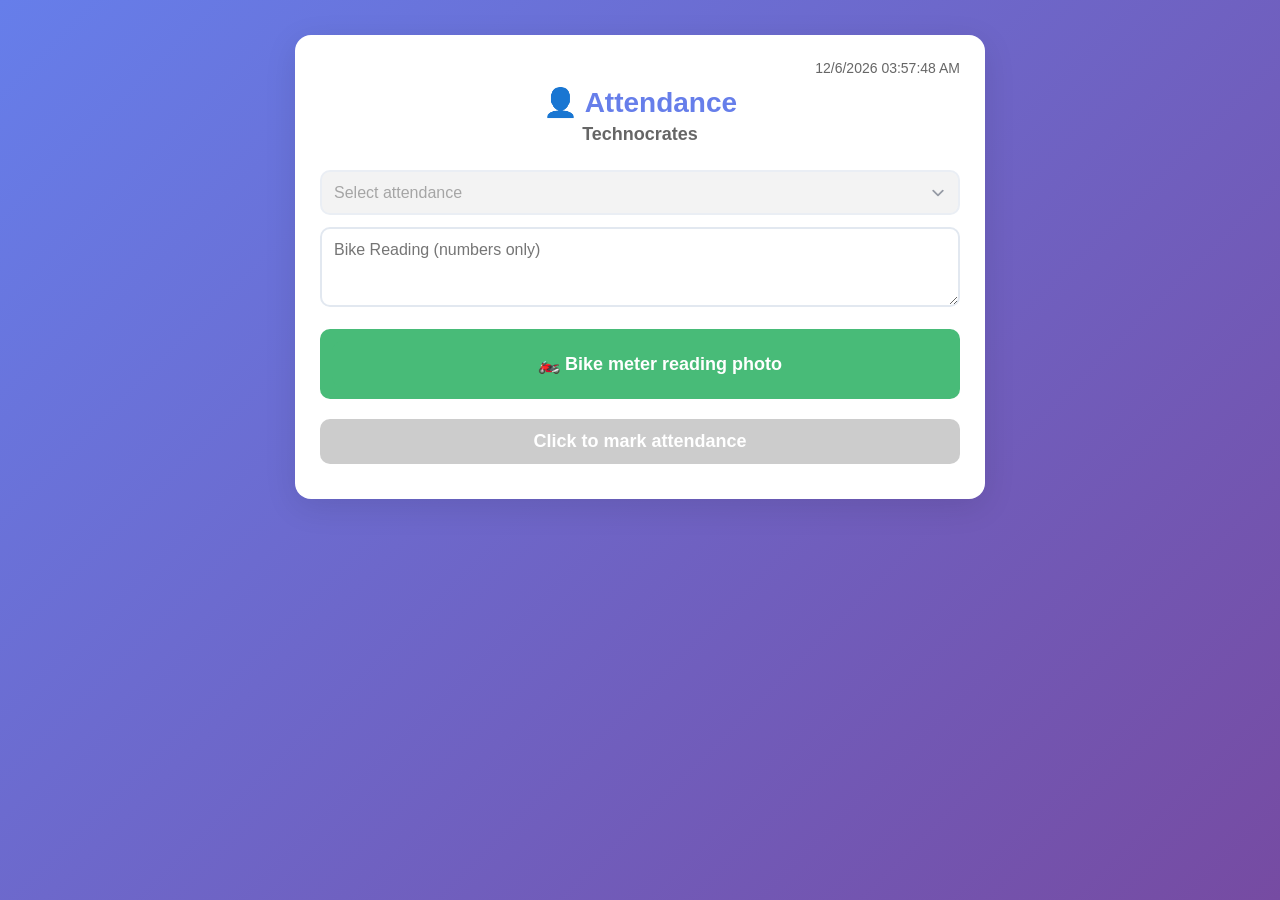
==== atn/index.html @ fea7fa8f "Create index.html" ====
<!DOCTYPE html>
<html lang="en">
<head>
  <meta charset="utf-8" />
  <meta name="viewport" content="width=device-width, initial-scale=1" />
  <title>Employee Attendance System</title>
  <meta http-equiv="Permissions-Policy" content="identity-credentials-get=self">
  <meta name="google-signin-use_fedcm" content="true">
  <script src="https://accounts.google.com/gsi/client" async defer></script>
  <style>
    * { box-sizing: border-box; }
    body {
      font-family: 'Segoe UI', Tahoma, Geneva, Verdana, sans-serif;
      max-width: 720px;
      margin: 0 auto;
      padding: 15px;
      background: linear-gradient(135deg, #667eea 0%, #764ba2 100%);
      min-height: 100vh;
      color: #333;
    }
    .card {
      background: white;
      border-radius: 16px;
      padding: 25px;
      box-shadow: 0 8px 32px rgba(0,0,0,0.1);
      margin: 20px 0;
    }
    .header {
      text-align: center;
      color: #667eea;
      margin-bottom: 25px;
      position: relative;
    }
    .header h1 { margin: 0; font-size: 28px; font-weight: 700; }
    .header p { margin: 5px 0 0; color: #666; font-size: 18px; font-weight: 600; }
    select, textarea, input[type="text"], input[type="email"] {
      display: block;
      width: 100%;
      margin: 12px 0;
      padding: 12px;
      border: 2px solid #e2e8f0;
      border-radius: 10px;
      font-size: 16px;
      transition: border-color 0.3s;
      font-family: inherit;
      -webkit-appearance: none;
      -moz-appearance: none;
      appearance: none;
    }
    select {
      background-image: url("data:image/svg+xml,%3csvg xmlns='http://www.w3.org/2000/svg' fill='none' viewBox='0 0 20 20'%3e%3cpath stroke='%236b7280' stroke-linecap='round' stroke-linejoin='round' stroke-width='1.5' d='m6 8 4 4 4-4'/%3e%3c/svg%3e");
      background-position: right 0.5rem center;
      background-repeat: no-repeat;
      background-size: 1.5em 1.5em;
      padding-right: 2.5rem;
    }
    select:focus, textarea:focus, input[type="text"]:focus, input[type="email"]:focus {
      outline: none;
      border-color: #667eea;
    }
    textarea {
      resize: vertical;
      min-height: 80px;
    }
    label {
      font-weight: 600;
      color: #4a5568;
      margin-top: 4px;
      margin-bottom: 0;
    }
    button, input[type="file"] {
      padding: 12px 20px;
      border-radius: 10px;
      border: none;
      cursor: pointer;
      margin: 10px 0;
      font-weight: 600;
      font-size: 18px;
      transition: all 0.3s;
      width: 100%;
      color: white;
      background: #999;
      cursor: not-allowed;
      text-align: center;
      display: inline-block;
      overflow: hidden;
    }
    input[type="file"] {
      background: #48bb78;
      cursor: pointer;
      color: white;
      font-family: inherit;
      padding: 12px;
      position: relative;
    }
    input[type="file"]::-webkit-file-upload-button {
      visibility: hidden;
    }
    input[type="file"]::before {
      content: "🏍️ Bike meter reading photo";
      display: inline-block;
      background: #48bb78;
      border-radius: 10px;
      padding: 12px 20px;
      outline: none;
      white-space: nowrap;
      -webkit-user-select: none;
      cursor: pointer;
      font-weight: 600;
      font-size: 18px;
      color: white;
      text-align: center;
      width: 100%;
    }
    input[type="file"]:hover::before {
      background: #38a169;
    }
    button.enabled {
      background: #48bb78;
      cursor: pointer;
    }
    button.enabled:hover, input[type="file"]:hover {
      background: #38a169;
      transform: translateY(-2px);
    }
    button:disabled {
      background: #ccc;
      cursor: not-allowed;
      transform: none;
    }
    video, canvas {
      width: 100%;
      max-width: 280px;
      max-height: 210px;
      border-radius: 12px;
      background: #000;
      margin: 15px auto;
      display: block;
    }
    .preview-img {
      max-width: 280px;
      max-height: 210px;
      border-radius: 12px;
      display: block;
      margin: 0 auto;
    }
    .bike-preview {
      max-width: 100px;
      max-height: 75px;
      border-radius: 8px;
      display: block;
      margin: 10px auto;
    }
    .welcome {
      font-size: 16px;
      margin-bottom: 10px;
      font-weight: 600;
      color: #4a5568;
      text-align: center;
      display: none;
    }
    .result {
      margin-top: 15px;
      padding: 15px;
      border-radius: 10px;
      font-weight: 500;
      text-align: center;
    }
    .success {
      background: #c6f6d5;
      color: #22543d;
      border: 1px solid #9ae6b4;
    }
    .error {
      background: #fed7d7;
      color: #742a2a;
      border: 1px solid #fc8181;
    }
    .loading {
      background: #bee3f8;
      color: #2c5282;
      border: 1px solid #90cdf4;
    }
    .toast {
      visibility: hidden;
      min-width: 250px;
      margin: auto;
      background-color: #333;
      color: #fff;
      text-align: center;
      border-radius: 10px;
      padding: 16px;
      position: fixed;
      z-index: 1000;
      left: 50%;
      top: 50%;
      transform: translate(-50%, -50%);
      font-size: 16px;
      box-shadow: 0 4px 8px rgba(0,0,0,0.2);
    }
    .toast.show {
      visibility: visible;
      animation: fadein 0.5s, fadeout 0.5s 2.5s;
    }
    @keyframes fadein {
      from { opacity: 0; }
      to { opacity: 1; }
    }
    @keyframes fadeout {
      from { opacity: 1; }
      to { opacity: 0; }
    }
    #readingPhotoLabel {
      display: none;
    }
    #checkLocation {
      background: #667eea;
      color: white;
      padding: 12px 20px;
      border-radius: 10px;
      margin: 10px 0;
      font-weight: 600;
      font-size: 18px;
      transition: all 0.3s;
      width: 100%;
      border: none;
      cursor: pointer;
    }
    #checkLocation:hover {
      background: #5a67d8;
      transform: translateY(-2px);
    }
    #datetime {
      text-align: right;
      font-size: 14px;
      color: #666;
      margin-bottom: 10px;
    }
    .modal {
      display: none;
      position: fixed;
      z-index: 1;
      left: 0;
      top: 0;
      width: 100%;
      height: 100%;
      overflow: auto;
      background-color: rgba(0,0,0,0.4);
      justify-content: center;
      align-items: center;
    }
    .modal-content {
      background-color: #fefefe;
      margin: auto;
      padding: 20px;
      border: 1px solid #888;
      width: 80%;
      max-width: 300px;
      border-radius: 10px;
      text-align: center;
      animation: fadeIn 0.3s;
      box-shadow: 0 4px 8px rgba(0,0,0,0.2);
    }
    @keyframes fadeIn {
      from {opacity: 0; transform: scale(0.9);}
      to {opacity: 1; transform: scale(1);}
    }
    .close {
      color: #aaa;
      float: right;
      font-size: 28px;
      font-weight: bold;
    }
    .close:hover,
    .close:focus {
      color: black;
      text-decoration: none;
      cursor: pointer;
    }
    #modalOk {
      background: #48bb78;
      color: white;
      padding: 10px 20px;
      border: none;
      border-radius: 5px;
      cursor: pointer;
      margin-top: 10px;
    }
    #modalOk:hover {
      background: #38a169;
    }
    #attendanceModal .modal-content {
      max-width: 90%;
      width: auto;
      overflow-x: auto;
    }
    #attendanceTable {
      width: 100%;
      border-collapse: collapse;
    }
    #attendanceTable th, #attendanceTable td {
      border: 1px solid #ddd;
      padding: 8px;
      text-align: left;
    }
    #attendanceTable th {
      background-color: #f2f2f2;
    }
    #attendanceTable a {
      color: #667eea;
      text-decoration: none;
    }
    #attendanceTable a:hover {
      text-decoration: underline;
    }
    #attendanceFilter {
      margin-bottom: 10px;
      width: 100%;
    }
    #checkAttendance {
      background: #667eea;
      color: white;
      padding: 8px 16px;
      border-radius: 8px;
      margin: 10px 0;
      font-weight: 500;
      font-size: 16px;
      width: auto;
      display: none;
    }
    #checkAttendance:hover {
      background: #5a67d8;
    }
    @media (max-width: 600px) {
      body { padding: 10px; }
      .card { padding: 20px; margin: 10px 0; }
      .header h1 { font-size: 24px; }
      .header p { font-size: 16px; }
      button, input[type="file"] { font-size: 16px; padding: 14px; }
      video, .preview-img { max-width: 100%; max-height: 200px; }
      select { padding-right: 2rem; font-size: 16px; }
      #datetime { font-size: 12px; margin-bottom: 5px; }
    }
    @media (max-width: 480px) {
      body { padding: 5px; }
      .card { padding: 15px; }
      .header h1 { font-size: 22px; }
      button, input[type="file"] { font-size: 15px; padding: 12px; }
    }
  </style>
</head>
<body>
  <div class="card">
    <div class="header">
      <div id="datetime"></div>
      <h1>👤 Attendance</h1>
      <p>Technocrates</p>
    </div>
    <div class="welcome" id="welcome">Welcome, <span id="userEmail">Not signed in</span></div>
    <div id="gSignInWrapper" style="text-align:center; margin-bottom:20px;">
      <div id="g_id_onload"
           data-client_id="333245582834-m1u6kn51f7cscdkccsbcgfbav0mn5vm1.apps.googleusercontent.com"
           data-callback="handleCredentialResponse"
           data-scope="profile email">
      </div>
      <div class="g_id_signin"
           data-type="standard"
           data-shape="rect"
           data-theme="outline"
           data-text="signin_with"
           data-size="large"
           data-logo_alignment="center">
      </div>
      <p id="signOutBtn" style="display:none;cursor:pointer;color:#667eea;text-decoration:underline;">Change mail ID</p>
    </div>
    <button id="checkAttendance">Check my attendance</button>
    <select id="status" required disabled>
      <option value="" disabled selected>Select attendance</option>
      <option value="Duty start">Duty start</option>
      <option value="Lunch start">Lunch start</option>
      <option value="Lunch done">Lunch done</option>
      <option value="Duty off">Duty off</option>
    </select>
    <button id="checkLocation" style="display:none;">Reached office?</button>
    <textarea id="bikeReading" placeholder="Bike Reading (numbers only)"></textarea>
    <label id="readingPhotoLabel" for="bikePhoto">Bike meter reading photo</label>
    <input type="file" id="bikePhoto" accept="image/*" capture="environment" />
    <div id="bikePreviewArea" style="text-align: center;"></div>
    <button id="markAttendance" disabled>Click to mark attendance</button>
    <video id="video" autoplay playsinline style="display:none;"></video>
    <canvas id="canvas" style="display:none;"></canvas>
    <div id="previewArea"></div>
    <div id="statusMsg" class="result" style="display:none;"></div>
    <div id="toast" class="toast"></div>
  </div>
  <!-- Modal for location messages -->
  <div id="locationModal" class="modal">
    <div class="modal-content">
      <span class="close">&times;</span>
      <p id="modalMessage"></p>
      <button id="modalOk">OK</button>
    </div>
  </div>
  <!-- Modal for attendance records -->
  <div id="attendanceModal" class="modal">
    <div class="modal-content">
      <span class="close">&times;</span>
      <h2>Attendance Records</h2>
      <select id="attendanceFilter">
        <option value="All">All</option>
        <option value="Full day">Full day</option>
        <option value="Late">Late</option>
        <option value="Half day">Half day</option>
        <option value="Off">Off</option>
        <option value="Incomplete attendance">Incomplete</option>
      </select>
      <table id="attendanceTable">
        <thead>
          <tr>
            <th>Serial</th>
            <th>Date</th>
            <th>Duty Start</th>
            <th>Lunch Start</th>
            <th>Lunch Done</th>
            <th>Duty Off</th>
            <th>Attendance</th>
            <th>Bike Running</th>
          </tr>
        </thead>
        <tbody></tbody>
      </table>
    </div>
  </div>
  <script>
    const SCRIPT_URL = "https://script.google.com/macros/s/AKfycbylgOCok7wb4JizI_xWTvuc82Up_eAObDY0txfjf1-O5Mla-Qg3vU1AdmZxlWQG_g9v1A/exec";
    const allowedOfficeLocation = { lat: 26.849701, lon: 80.913972 };
    const allowedRadiusMeters = 200;
    const elements = {
      status: document.getElementById('status'),
      checkLocation: document.getElementById('checkLocation'),
      bikeReading: document.getElementById('bikeReading'),
      bikePhoto: document.getElementById('bikePhoto'),
      welcome: document.getElementById('welcome'),
      userEmail: document.getElementById('userEmail'),
      markAttendanceBtn: document.getElementById('markAttendance'),
      video: document.getElementById('video'),
      canvas: document.getElementById('canvas'),
      previewArea: document.getElementById('previewArea'),
      bikePreviewArea: document.getElementById('bikePreviewArea'),
      statusMsg: document.getElementById('statusMsg'),
      locationModal: document.getElementById('locationModal'),
      modalMessage: document.getElementById('modalMessage'),
      modalOk: document.getElementById('modalOk'),
      checkAttendance: document.getElementById('checkAttendance'),
      attendanceModal: document.getElementById('attendanceModal'),
      attendanceFilter: document.getElementById('attendanceFilter'),
      attendanceTable: document.getElementById('attendanceTable'),
      toast: document.getElementById('toast')
    };
    let stream = null;
    let lastDataUrl = null;
    let userEmailValue = '';
    let isUploading = false;
    let currentLocation = null;
    let verificationMessage = '';
    let attendanceData = [];
    let todayAttendanceCount = 0;
    function showModal(message) {
      elements.modalMessage.textContent = message;
      elements.locationModal.style.display = 'flex';
    }
    function showToast(message) {
      elements.toast.textContent = message;
      elements.toast.className = 'toast show';
      setTimeout(() => {
        elements.toast.className = 'toast';
      }, 3000);
    }
    const modalClose = document.getElementsByClassName("close")[0];
    modalClose.onclick = () => {
      elements.locationModal.style.display = "none";
    };
    elements.modalOk.onclick = () => {
      elements.locationModal.style.display = "none";
    };
    window.onclick = (event) => {
      if (event.target == elements.locationModal) {
        elements.locationModal.style.display = "none";
      }
      if (event.target == elements.attendanceModal) {
        elements.attendanceModal.style.display = "none";
      }
    };
    const attendanceModalClose = elements.attendanceModal.querySelector('.close');
    attendanceModalClose.onclick = () => {
      elements.attendanceModal.style.display = "none";
    };
    async function updateAttendanceOptions() {
      if (!userEmailValue) {
        elements.status.innerHTML = `<option value="" disabled selected>Select attendance</option>`;
        elements.status.disabled = true;
        return;
      }
      try {
        const response = await fetch(`${SCRIPT_URL}?action=getAttendanceCount&email=${encodeURIComponent(userEmailValue)}`);
        const data = await response.json();
        todayAttendanceCount = data.count || 0;
        const allOptions = [
          { value: "Duty start", text: "Duty start" },
          { value: "Lunch start", text: "Lunch start" },
          { value: "Lunch done", text: "Lunch done" },
          { value: "Duty off", text: "Duty off" }
        ];
        elements.status.innerHTML = `<option value="" disabled selected>Select attendance</option>`;
        if (todayAttendanceCount < 4) {
          const expectedOption = allOptions[todayAttendanceCount];
          elements.status.innerHTML += `<option value="${expectedOption.value}">${expectedOption.text}</option>`;
          elements.status.disabled = false;
        } else {
          elements.status.disabled = true;
        }
        updateButtonState();
      } catch (err) {
        console.error('Error fetching attendance count:', err);
        elements.status.disabled = true;
      }
    }
    function handleCredentialResponse(response) {
      try {
        const responsePayload = decodeJwtResponse(response.credential);
        userEmailValue = responsePayload.email || '';
        elements.userEmail.textContent = userEmailValue || 'Sign-in failed';
        if (userEmailValue) {
          elements.welcome.style.display = 'block';
          elements.checkAttendance.style.display = 'block';
          updateAttendanceOptions(); // Fetch attendance count on sign-in
        } else {
          elements.welcome.style.display = 'none';
          elements.checkAttendance.style.display = 'none';
          elements.status.disabled = true;
        }
        updateButtonState();
        toggleSignIn(!userEmailValue);
      } catch (err) {
        console.error('Sign-in error:', err);
        elements.userEmail.textContent = 'Sign-in failed';
        elements.welcome.style.display = 'none';
        elements.checkAttendance.style.display = 'none';
        elements.status.disabled = true;
        toggleSignIn(true);
      }
    }
    function decodeJwtResponse(token) {
      const base64Url = token.split('.')[1];
      const base64 = base64Url.replace(/-/g, '+').replace(/_/g, '/');
      const jsonPayload = decodeURIComponent(atob(base64).split('').map(c => '%' + ('00' + c.charCodeAt(0).toString(16)).slice(-2)).join(''));
      return JSON.parse(jsonPayload);
    }
    function signOut() {
      google.accounts.id.disableAutoSelect();
      google.accounts.id.revoke(userEmailValue, () => {
        userEmailValue = '';
        elements.userEmail.textContent = 'Not signed in';
        elements.welcome.style.display = 'none';
        elements.checkAttendance.style.display = 'none';
        elements.status.disabled = true;
        elements.markAttendanceBtn.disabled = true;
        elements.markAttendanceBtn.classList.remove('enabled');
        toggleSignIn(true);
        updateAttendanceOptions();
      });
    }
    document.getElementById('signOutBtn').addEventListener('click', signOut);
    function toggleSignIn(showSignIn) {
      document.querySelector('.g_id_signin').style.display = showSignIn ? 'block' : 'none';
      document.getElementById('signOutBtn').style.display = showSignIn ? 'none' : 'block';
    }
    function getDistanceFromLatLonInMeters(lat1, lon1, lat2, lon2) {
      const R = 6371e3;
      const toRad = x => x * Math.PI / 180;
      const dLat = toRad(lat2 - lat1);
      const dLon = toRad(lon2 - lon1);
      const a = Math.sin(dLat/2) * Math.sin(dLat/2) +
                Math.cos(toRad(lat1)) * Math.cos(toRad(lat2)) *
                Math.sin(dLon/2) * Math.sin(dLon/2);
      const c = 2 * Math.atan2(Math.sqrt(a), Math.sqrt(1 - a));
      return R * c;
    }
    function updateButtonState() {
      const statusVal = elements.status.value;
      if (!userEmailValue || todayAttendanceCount >= 4) {
        elements.markAttendanceBtn.disabled = true;
        elements.markAttendanceBtn.classList.remove('enabled');
        elements.checkLocation.style.display = 'none';
        return;
      }
      if (statusVal === "Duty start" || statusVal === "Duty off") {
        elements.checkLocation.style.display = 'block';
        elements.markAttendanceBtn.disabled = true;
        elements.markAttendanceBtn.classList.remove('enabled');
      } else if (statusVal === "Lunch start" || statusVal === "Lunch done") {
        elements.checkLocation.style.display = 'none';
        elements.markAttendanceBtn.disabled = false;
        elements.markAttendanceBtn.classList.add('enabled');
      } else {
        elements.checkLocation.style.display = 'none';
        elements.markAttendanceBtn.disabled = true;
        elements.markAttendanceBtn.classList.remove('enabled');
      }
    }
    elements.status.addEventListener('change', updateButtonState);
    elements.checkLocation.onclick = () => {
      if (navigator.geolocation) {
        navigator.geolocation.getCurrentPosition(pos => {
          const dist = getDistanceFromLatLonInMeters(
            pos.coords.latitude, pos.coords.longitude,
            allowedOfficeLocation.lat, allowedOfficeLocation.lon
          );
          console.log('Current position:', pos.coords.latitude, pos.coords.longitude);
          console.log('Accuracy:', pos.coords.accuracy);
          console.log('Distance:', dist);
          const isWithinRange = dist <= allowedRadiusMeters;
          elements.markAttendanceBtn.disabled = !isWithinRange;
          elements.markAttendanceBtn.classList.toggle('enabled', isWithinRange);
          currentLocation = `${pos.coords.latitude},${pos.coords.longitude}`;
          if (!isWithinRange) {
            verificationMessage = `You are ${dist.toFixed(0)} meters away from the office. Must be within ${allowedRadiusMeters} meters. Accuracy: ${pos.coords.accuracy.toFixed(0)} meters.`;
            showModal(verificationMessage);
          } else {
            verificationMessage = `Location verified. You are within range. Accuracy: ${pos.coords.accuracy.toFixed(0)} meters.`;
            showModal(verificationMessage);
          }
        }, err => {
          console.error('Geolocation error:', err);
          verificationMessage = 'Geolocation error: ' + err.message + '. Please ensure location services are enabled and permission is granted.';
          showModal(verificationMessage);
          elements.markAttendanceBtn.disabled = true;
          elements.markAttendanceBtn.classList.remove('enabled');
        }, { timeout: 20000, maximumAge: 0, enableHighAccuracy: true });
      } else {
        verificationMessage = 'Geolocation is not supported by this browser.';
        showModal(verificationMessage);
        elements.markAttendanceBtn.disabled = true;
        elements.markAttendanceBtn.classList.remove('enabled');
      }
    };
    elements.bikePhoto.addEventListener('change', () => {
      const file = elements.bikePhoto.files[0];
      if (file) {
        const reader = new FileReader();
        reader.onload = (e) => {
          const img = document.createElement('img');
          img.src = e.target.result;
          const canvas = document.createElement('canvas');
          const ctx = canvas.getContext('2d');
          img.onload = () => {
            let width = img.width;
            let height = img.height;
            let quality = 0.8;
            canvas.width = width;
            canvas.height = height;
            ctx.drawImage(img, 0, 0, width, height);
            let dataUrl = canvas.toDataURL('image/jpeg', quality);
            while (atob(dataUrl.split(',')[1]).length > 100 * 1024 && quality > 0.2) {
              quality -= 0.1;
              dataUrl = canvas.toDataURL('image/jpeg', quality);
            }
            elements.bikePreviewArea.innerHTML = `<img src="${dataUrl}" class="bike-preview" alt="Bike Preview">`;
          };
        };
        reader.readAsDataURL(file);
      }
    });
    elements.bikeReading.addEventListener('input', () => {
      const value = elements.bikeReading.value.trim();
      if (value && !/^(0|[1-9]\d*)$/.test(value)) {
        elements.bikeReading.setCustomValidity("Bike Reading must contain only numbers (0 or positive integers).");
      } else {
        elements.bikeReading.setCustomValidity("");
      }
    });
    elements.markAttendanceBtn.onclick = async () => {
      if (elements.markAttendanceBtn.disabled || isUploading) return;
      if (!elements.status.value) {
        showToast('Please select attendance status');
        return;
      }
      if (!userEmailValue) {
        showToast('Please sign in');
        return;
      }
      if (todayAttendanceCount >= 4) {
        showToast('You have done for the day!');
        return;
      }
      const bikeReadingVal = elements.bikeReading.value.trim();
      if (bikeReadingVal && !/^(0|[1-9]\d*)$/.test(bikeReadingVal)) {
        showToast('Bike Reading must contain only numbers (0 or positive integers).');
        return;
      }
      try {
        stream = await navigator.mediaDevices.getUserMedia({
          video: { facingMode: 'environment', width: 320, height: 240 },
          audio: false
        });
        elements.video.style.display = 'block';
        elements.video.srcObject = stream;
        elements.markAttendanceBtn.textContent = "Click to mark attendance";
        elements.markAttendanceBtn.onclick = captureAndSend;
      } catch (err) {
        console.error('Camera error:', err);
        showToast('Camera access denied or unavailable: ' + err.message);
      }
    };
    function captureAndSend() {
      elements.canvas.width = 280;
      elements.canvas.height = 210;
      const ctx = elements.canvas.getContext('2d');
      ctx.drawImage(elements.video, 0, 0, 280, 210);
      let quality = 0.8;
      let dataUrl = elements.canvas.toDataURL('image/jpeg', quality);
      while (atob(dataUrl.split(',')[1]).length > 90 * 1024 && quality > 0.2) {
        quality -= 0.1;
        dataUrl = canvas.toDataURL('image/jpeg', quality);
      }
      lastDataUrl = dataUrl;
      elements.previewArea.innerHTML =
        `<h4 style="text-align:center; margin:10px 0;">✅ Preview (${(atob(dataUrl.split(',')[1]).length/1024).toFixed(1)}KB)</h4>` +
        `<img src="${dataUrl}" class="preview-img">`;
      if (stream) {
        stream.getTracks().forEach(t => t.stop());
        stream = null;
      }
      elements.video.style.display = 'none';
      sendAttendance();
    }
    async function sendAttendance() {
      if (!lastDataUrl) {
        showToast('Please capture selfie first');
        return;
      }
      isUploading = true;
      elements.markAttendanceBtn.textContent = '⏳ Uploading...';
      elements.markAttendanceBtn.disabled = true;
      elements.markAttendanceBtn.classList.remove('enabled');
      const statusVal = elements.status.value;
      const bikeReadingVal = elements.bikeReading.value.trim() || "N/A";
      const bikePhotoFile = elements.bikePhoto.files[0];
      let bikePhotoData = null;
      if (bikePhotoFile) {
        bikePhotoData = await compressAndBase64(bikePhotoFile);
      }
      const payload = {
        name: userEmailValue,
        status: statusVal,
        remarks: bikeReadingVal,
        imageBase64: lastDataUrl,
        bikePhotoBase64: bikePhotoData || null,
        location: currentLocation || "",
        verificationMessage: verificationMessage || ""
      };
      try {
        const response = await fetch(SCRIPT_URL, {
          method: "POST",
          mode: "no-cors",
          headers: { "Content-Type": "application/json" },
          body: JSON.stringify(payload)
        });
        elements.statusMsg.style.display = 'block';
        elements.statusMsg.innerHTML =
          `✅ <strong>Done!</strong><br>` +
          `Time: ${new Date().toLocaleTimeString('en-IN', { hour: '2-digit', minute: '2-digit' })}<br>` +
          `Attendance recorded!`;
        elements.statusMsg.className = 'result success';
        elements.status.selectedIndex = 0;
        elements.bikeReading.value = '';
        elements.bikePhoto.value = '';
        elements.previewArea.innerHTML = '';
        elements.bikePreviewArea.innerHTML = '';
        lastDataUrl = null;
        elements.markAttendanceBtn.textContent = 'Click to mark attendance';
        todayAttendanceCount++;
        updateAttendanceOptions();
      } catch (err) {
        console.error('Upload error:', err);
        elements.statusMsg.style.display = 'block';
        elements.statusMsg.textContent = '❌ Upload failed: ' + err.message;
        elements.statusMsg.className = 'result error';
        elements.markAttendanceBtn.textContent = 'Click to mark attendance';
        updateButtonState();
      } finally {
        isUploading = false;
      }
    }
    async function compressAndBase64(file) {
      return new Promise((resolve) => {
        const reader = new FileReader();
        reader.onload = (e) => {
          const img = new Image();
          img.src = e.target.result;
          img.onload = () => {
            const canvas = document.createElement('canvas');
            const ctx = canvas.getContext('2d');
            let width = img.width;
            let height = img.height;
            if (width > height) {
              if (width > 800) {
                height *= 800 / width;
                width = 800;
              }
            } else {
              if (height > 800) {
                width *= 800 / height;
                height = 800;
              }
            }
            canvas.width = width;
            canvas.height = height;
            ctx.drawImage(img, 0, 0, width, height);
            let quality = 0.8;
            let dataUrl = canvas.toDataURL('image/jpeg', quality);
            while (atob(dataUrl.split(',')[1]).length > 100 * 1024 && quality > 0.2) {
              quality -= 0.1;
              dataUrl = canvas.toDataURL('image/jpeg', quality);
            }
            resolve(dataUrl);
          };
        };
        reader.readAsDataURL(file);
      });
    }
    function updateDateTime() {
      const now = new Date();
      const date = now.toLocaleDateString('en-US', { month: 'numeric', day: 'numeric', year: 'numeric' });
      const time = now.toLocaleTimeString('en-US', { hour: '2-digit', minute: '2-digit', second: '2-digit' });
      document.getElementById('datetime').textContent = `${date} ${time}`;
    }
    setInterval(updateDateTime, 1000);
    updateDateTime();
    elements.checkAttendance.onclick = async () => {
      if (!userEmailValue) return;
      try {
        const response = await fetch(`${SCRIPT_URL}?action=getAttendance&email=${encodeURIComponent(userEmailValue)}`);
        attendanceData = await response.json();
        if (attendanceData.length > 0) {
          elements.userEmail.textContent = attendanceData[0][1]; // Use name from first row
        }
        renderAttendanceTable('All');
        elements.attendanceModal.style.display = 'flex';
      } catch (err) {
        console.error('Error fetching attendance:', err);
        alert('Failed to fetch attendance records.');
      }
    };
    elements.attendanceFilter.addEventListener('change', (e) => {
      renderAttendanceTable(e.target.value);
    });
    function groupByDate(data) {
      const groups = new Map();
      data.forEach(row => {
        const tsStr = row[0];
        const ts = new Date(tsStr);
        const dateKey = ts.toLocaleDateString('en-US', { month: 'short', day: 'numeric' });
        if (!groups.has(dateKey)) {
          groups.set(dateKey, {
            dutyStart: null,
            lunchStart: null,
            lunchDone: null,
            dutyOff: null,
            dutyStartReading: null,
            dutyOffReading: null,
            dutyStartBikeUrl: null,
            dutyOffBikeUrl: null,
            tsMap: new Map()
          });
        }
        const type = row[2];
        const time = ts.toLocaleTimeString('en-IN', { hour: '2-digit', minute: '2-digit', hour12: false });
        const group = groups.get(dateKey);
        if (type === 'Duty start') {
          group.dutyStart = time;
          group.dutyStartReading = row[3] !== "N/A" ? parseInt(row[3]) : null;
          group.dutyStartBikeUrl = row[5] || null;
        }
        if (type === 'Lunch start') group.lunchStart = time;
        if (type === 'Lunch done') group.lunchDone = time;
        if (type === 'Duty off') {
          group.dutyOff = time;
          group.dutyOffReading = row[3] !== "N/A" ? parseInt(row[3]) : null;
          group.dutyOffBikeUrl = row[5] || null;
        }
        group.tsMap.set(type, ts);
      });
      return groups;
    }
    function renderAttendanceTable(filter) {
      const tbody = elements.attendanceTable.querySelector('tbody');
      tbody.innerHTML = '';
      const dateGroups = groupByDate(attendanceData);
      const today = new Date();
      const dates = [];
      for (let i = 0; i < 45; i++) {
        const d = new Date(today.getTime() - i * 24 * 60 * 60 * 1000);
        const dateKey = d.toLocaleDateString('en-US', { month: 'short', day: 'numeric' });
        dates.push(dateKey);
      }
      const rows = [];
      dates.forEach((dateKey, index) => {
        const group = dateGroups.get(dateKey) || {
          dutyStart: null,
          lunchStart: null,
          lunchDone: null,
          dutyOff: null,
          dutyStartReading: null,
          dutyOffReading: null,
          dutyStartBikeUrl: null,
          dutyOffBikeUrl: null,
          tsMap: new Map()
        };
        const attendance = computeAttendance(group);
        const bikeRunning = (group.dutyStartReading != null && group.dutyOffReading != null)
          ? (group.dutyOffReading - group.dutyStartReading) : '--';
        const bikeUrl = group.dutyOffBikeUrl || group.dutyStartBikeUrl || '--';
        if (filter === 'All' || attendance === filter) {
          rows.push({
            date: dateKey,
            dutyStart: group.dutyStart || '--',
            lunchStart: group.lunchStart || '--',
            lunchDone: group.lunchDone || '--',
            dutyOff: group.dutyOff || '--',
            attendance,
            bikeRunning
          });
        }
      });
      rows.forEach((row, index) => {
        const tr = document.createElement('tr');
        tr.innerHTML = `
          <td>${index + 1}</td>
          <td>${row.date}</td>
          <td>${row.dutyStart}</td>
          <td>${row.lunchStart}</td>
          <td>${row.lunchDone}</td>
          <td>${row.dutyOff}</td>
          <td>${row.attendance}</td>
          <td>${row.bikeRunning}</td>
        `;
        tbody.appendChild(tr);
      });
    }
    function computeAttendance(group) {
      const hasDutyStart = !!group.tsMap.get('Duty start');
      const hasDutyOff = !!group.tsMap.get('Duty off');
      const hasLunchStart = !!group.tsMap.get('Lunch start');
      const hasLunchDone = !!group.tsMap.get('Lunch done');
      if (!hasDutyStart && !hasDutyOff && !hasLunchStart && !hasLunchDone) {
        return 'Off';
      }
      if ((hasDutyStart && !hasDutyOff) || (!hasDutyStart && hasDutyOff)) {
        return 'Incomplete attendance';
      }
      if ((hasLunchStart && !hasLunchDone) || (!hasLunchStart && hasLunchDone)) {
        return 'Incomplete attendance';
      }
      const dutyStartTs = group.tsMap.get('Duty start');
      const dutyOffTs = group.tsMap.get('Duty off');
      if (!dutyStartTs || !dutyOffTs) {
        return 'Incomplete attendance';
      }
      let totalHours = (dutyOffTs - dutyStartTs) / 3600000;
      if (hasLunchStart && hasLunchDone) {
        const lunchStartTs = group.tsMap.get('Lunch start');
        const lunchDoneTs = group.tsMap.get('Lunch done');
        if (lunchStartTs && lunchDoneTs) {
          const lunchHours = (lunchDoneTs - lunchStartTs) / 3600000;
          totalHours = totalHours - lunchHours;
        }
      }
      if (!(totalHours > 0)) {
        return 'Off';
      }
      if (totalHours >= 8.5) return 'Full day';
      if (totalHours >= 7.5 && totalHours < 8.5) return 'Late';
      return 'Half day';
    }
    window.onload = () => {
      google.accounts.id.initialize({
        client_id: '333245582834-m1u6kn51f7cscdkccsbcgfbav0mn5vm1.apps.googleusercontent.com',
        callback: handleCredentialResponse,
        auto_select: false,
        use_fedcm_for_prompt: true,
        scope: 'profile email'
      });
      google.accounts.id.renderButton(
        document.querySelector('.g_id_signin'),
        { theme: 'outline', size: 'large', type: 'standard' }
      );
    };
  </script>
</body>
</html>
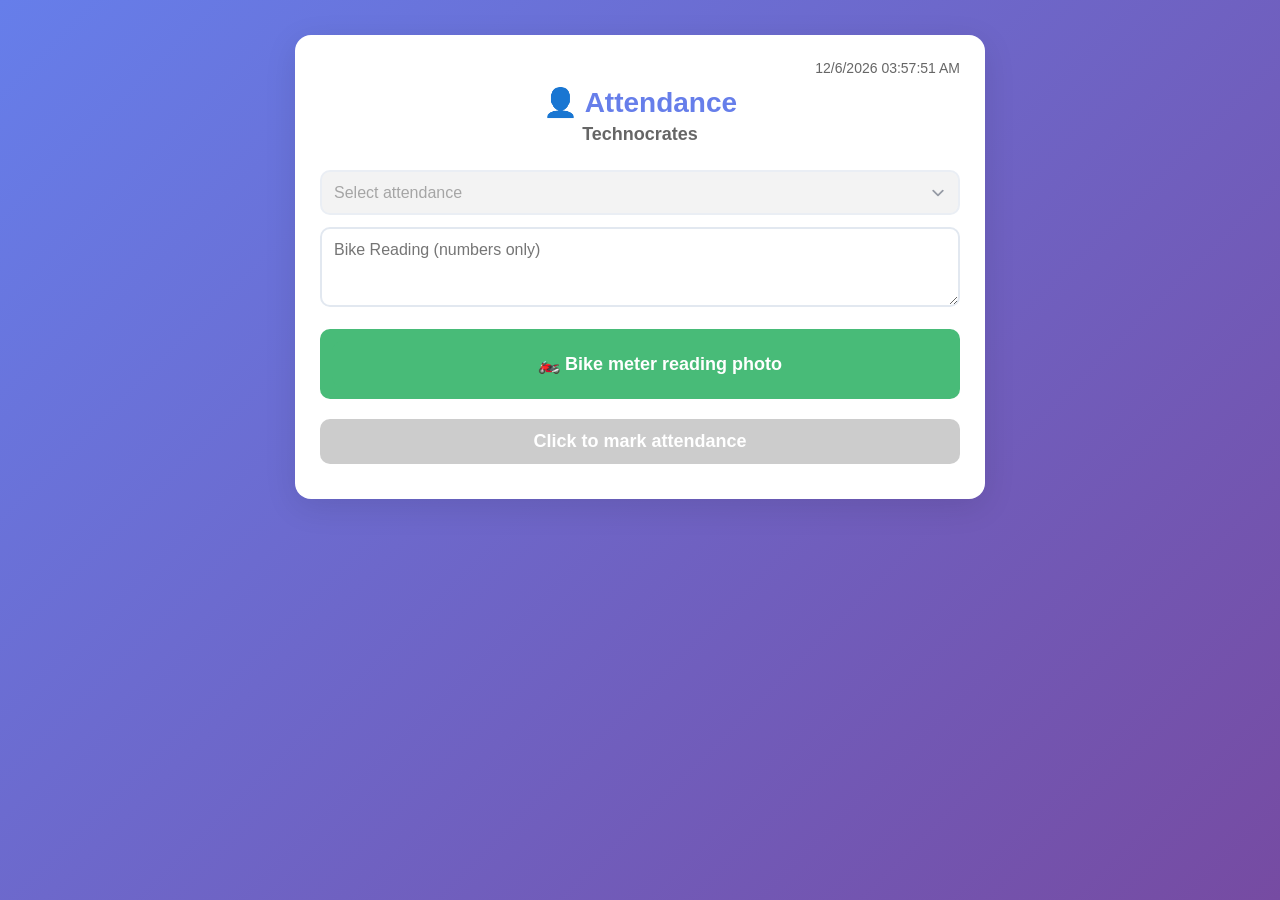
==== commit 1c12417e: "Update index.html" ====
--- a/atn/index.html
+++ b/atn/index.html
@@ -359,7 +359,7 @@
     <div class="welcome" id="welcome">Welcome, <span id="userEmail">Not signed in</span></div>
     <div id="gSignInWrapper" style="text-align:center; margin-bottom:20px;">
       <div id="g_id_onload"
-           data-client_id="333245582834-m1u6kn51f7cscdkccsbcgfbav0mn5vm1.apps.googleusercontent.com"
+           data-client_id="676702773326-u6l1go4bbo61lbqsocnpr35vndtner94.apps.googleusercontent.com"
            data-callback="handleCredentialResponse"
            data-scope="profile email">
       </div>
@@ -432,7 +432,7 @@
     </div>
   </div>
   <script>
-    const SCRIPT_URL = "https://script.google.com/macros/s/AKfycbylgOCok7wb4JizI_xWTvuc82Up_eAObDY0txfjf1-O5Mla-Qg3vU1AdmZxlWQG_g9v1A/exec";
+    const SCRIPT_URL = "https://script.google.com/macros/s/AKfycbxpESljtlY5rYA4ByeYlWbH-CRcoxLQrnkARjKSTfZixQyNS-_5w9iPk2tcpIYg7fLg/exec";
     const allowedOfficeLocation = { lat: 26.849701, lon: 80.913972 };
     const allowedRadiusMeters = 200;
     const elements = {
@@ -985,7 +985,7 @@
     }
     window.onload = () => {
       google.accounts.id.initialize({
-        client_id: '333245582834-m1u6kn51f7cscdkccsbcgfbav0mn5vm1.apps.googleusercontent.com',
+        client_id: '676702773326-u6l1go4bbo61lbqsocnpr35vndtner94.apps.googleusercontent.com',
         callback: handleCredentialResponse,
         auto_select: false,
         use_fedcm_for_prompt: true,
